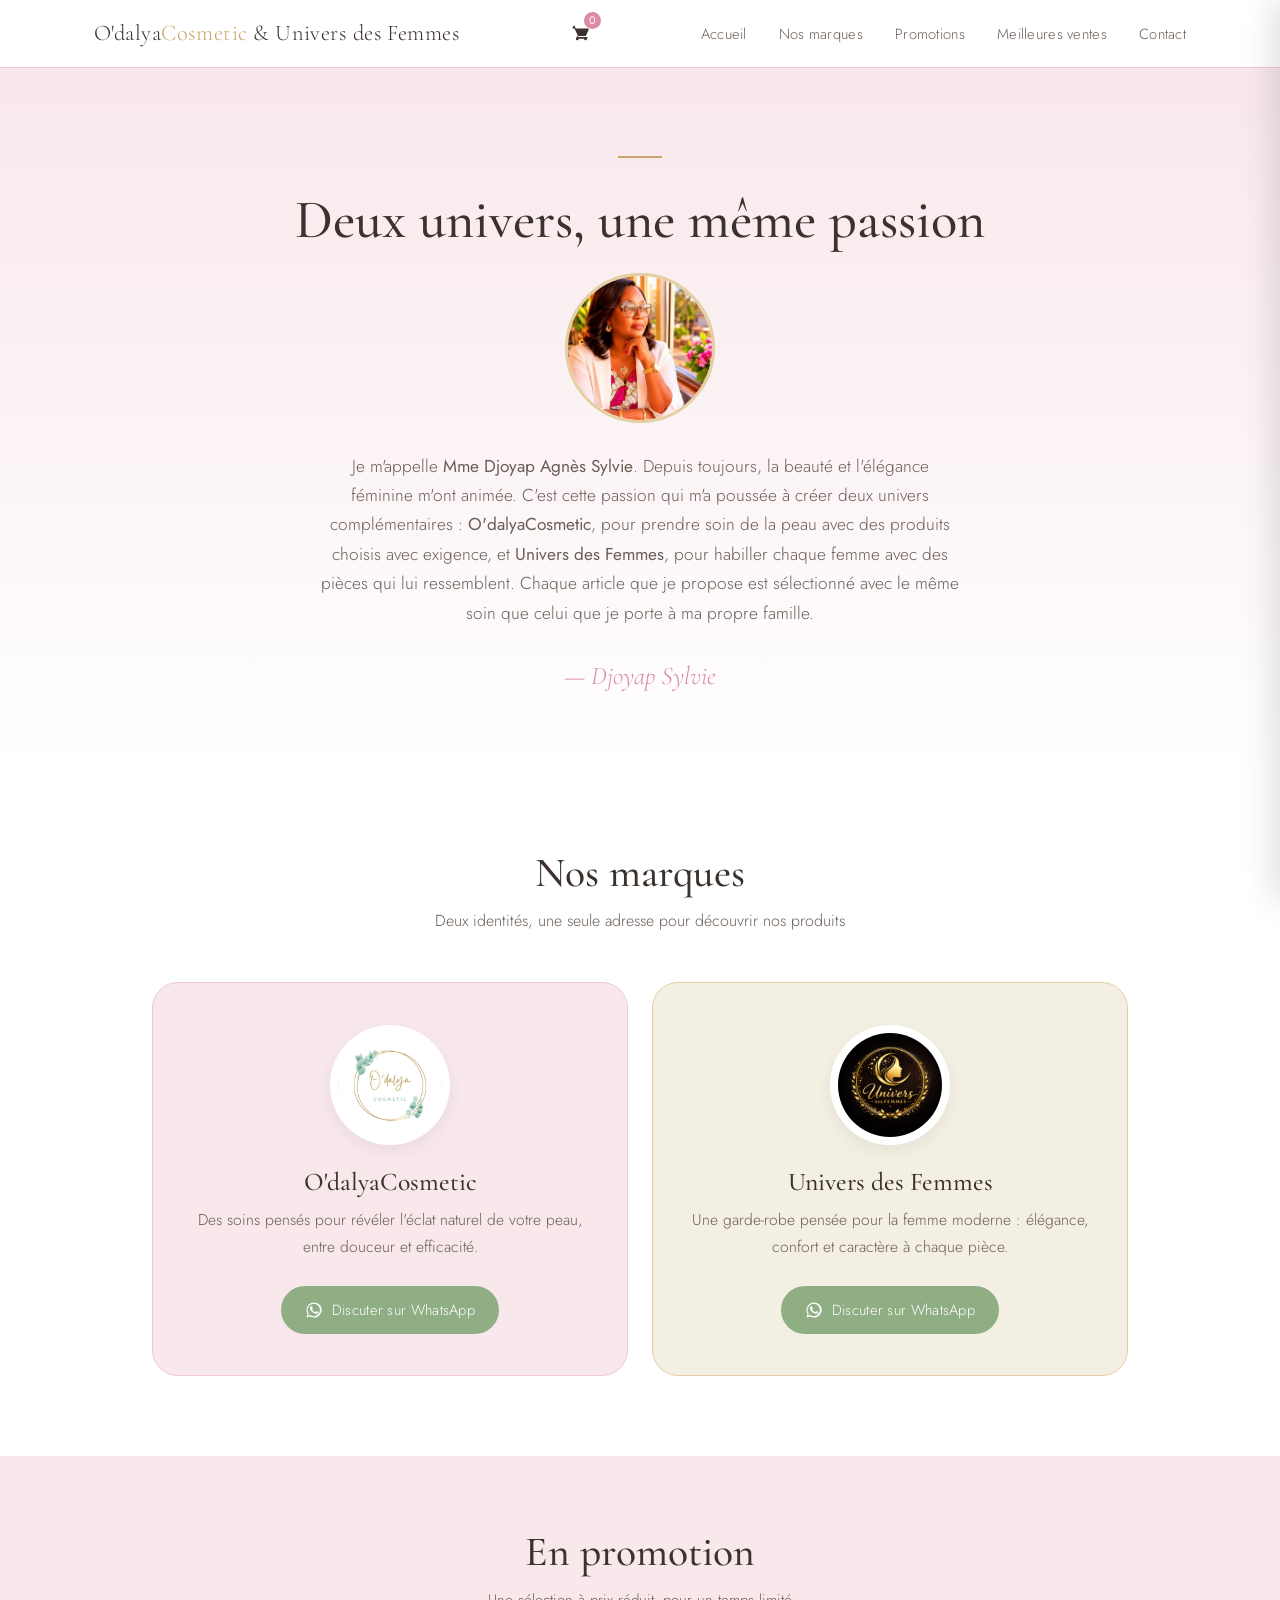
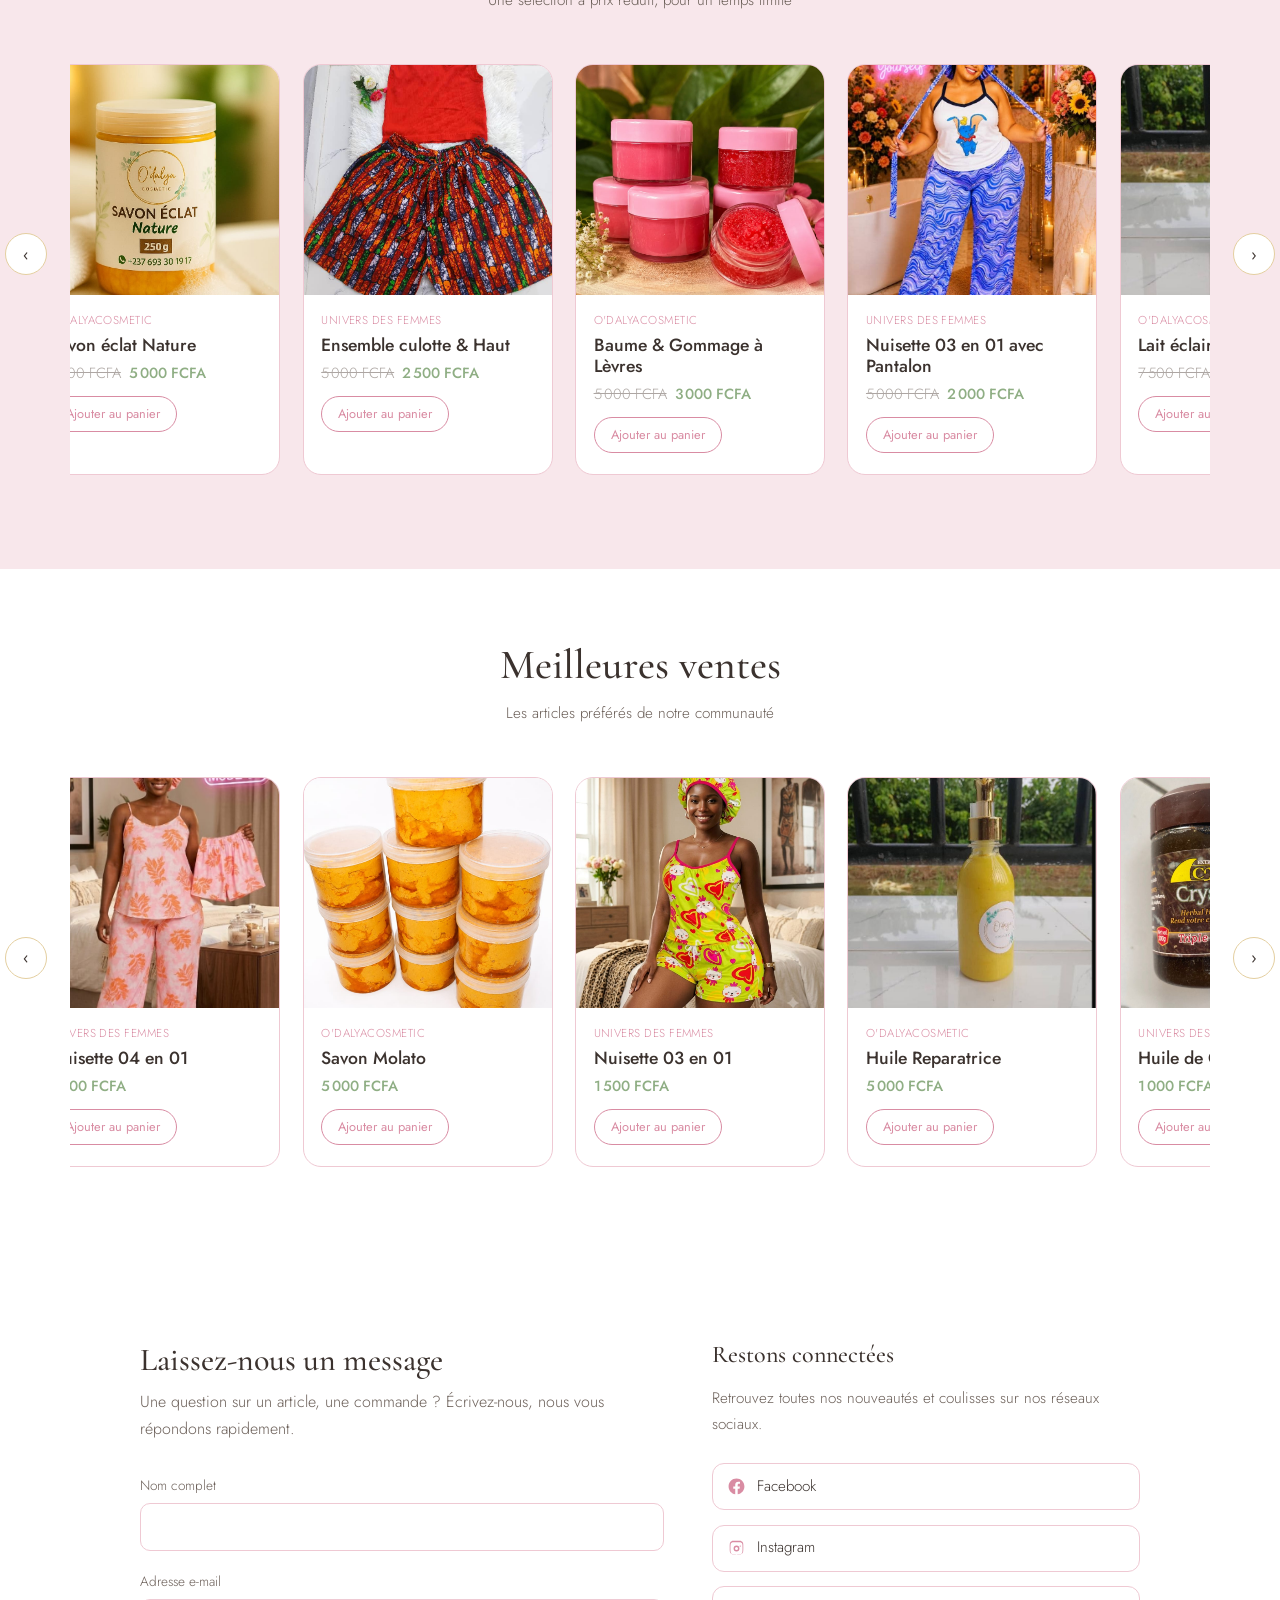
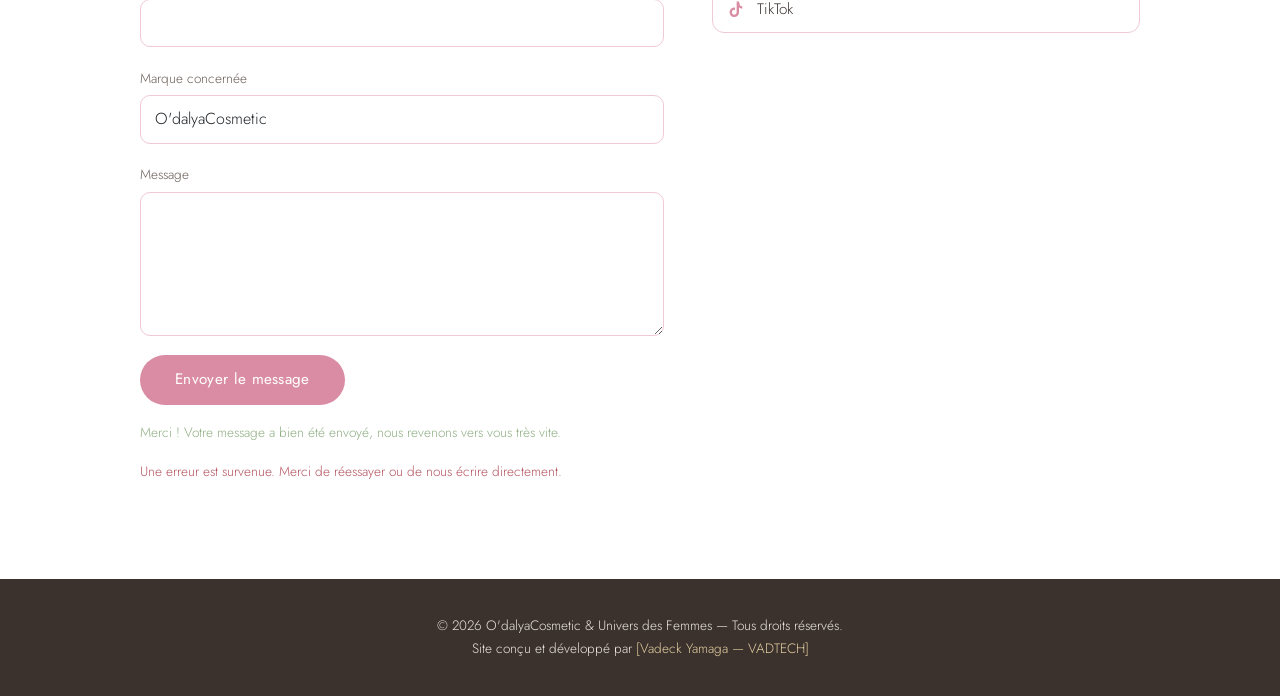
==== index.html @ f8f8d108 "Redéploiement" ====
<!DOCTYPE html>
<html lang="fr">
    <div data-include="views/components/head.html"></div>
        <title>O'dalyaCosmetic &amp; Univers des Femmes</title>
    </head>

    <body>
        <!-- ===== NAV ===== -->
        <div data-include="views/components/nav.html"></div>

        <!-- ===== CART DRAWER ===== -->
        <div data-include="views/components/cart.html"></div>

        <!-- ===== HERO / FOUNDER ===== -->
        <div data-include="views/components/hero.html"></div>

        <!-- ===== BRANDS ===== -->
        <div data-include="views/components/brands.html"></div>

        <!-- ===== PROMOTIONS CAROUSEL ===== -->
        <div data-include="views/components/promotions.html"></div>

        <!-- ===== BEST SELLERS CAROUSEL ===== -->
        <div data-include="views/components/best-sellers.html"></div>

        <!-- ===== CONTACT ===== -->
        <div data-include="views/components/contact.html"></div>

        <!-- ===== FOOTER ===== -->
        <div data-include="views/components/footer.html"></div>

        <script src="asset/js/load-components.js" defer></script>
        <script src="asset/js/index.js" defer></script>
        <script src="asset/js/products.js" defer></script>
        <script src="asset/js/cart.js" defer></script>
    </body>
</html>
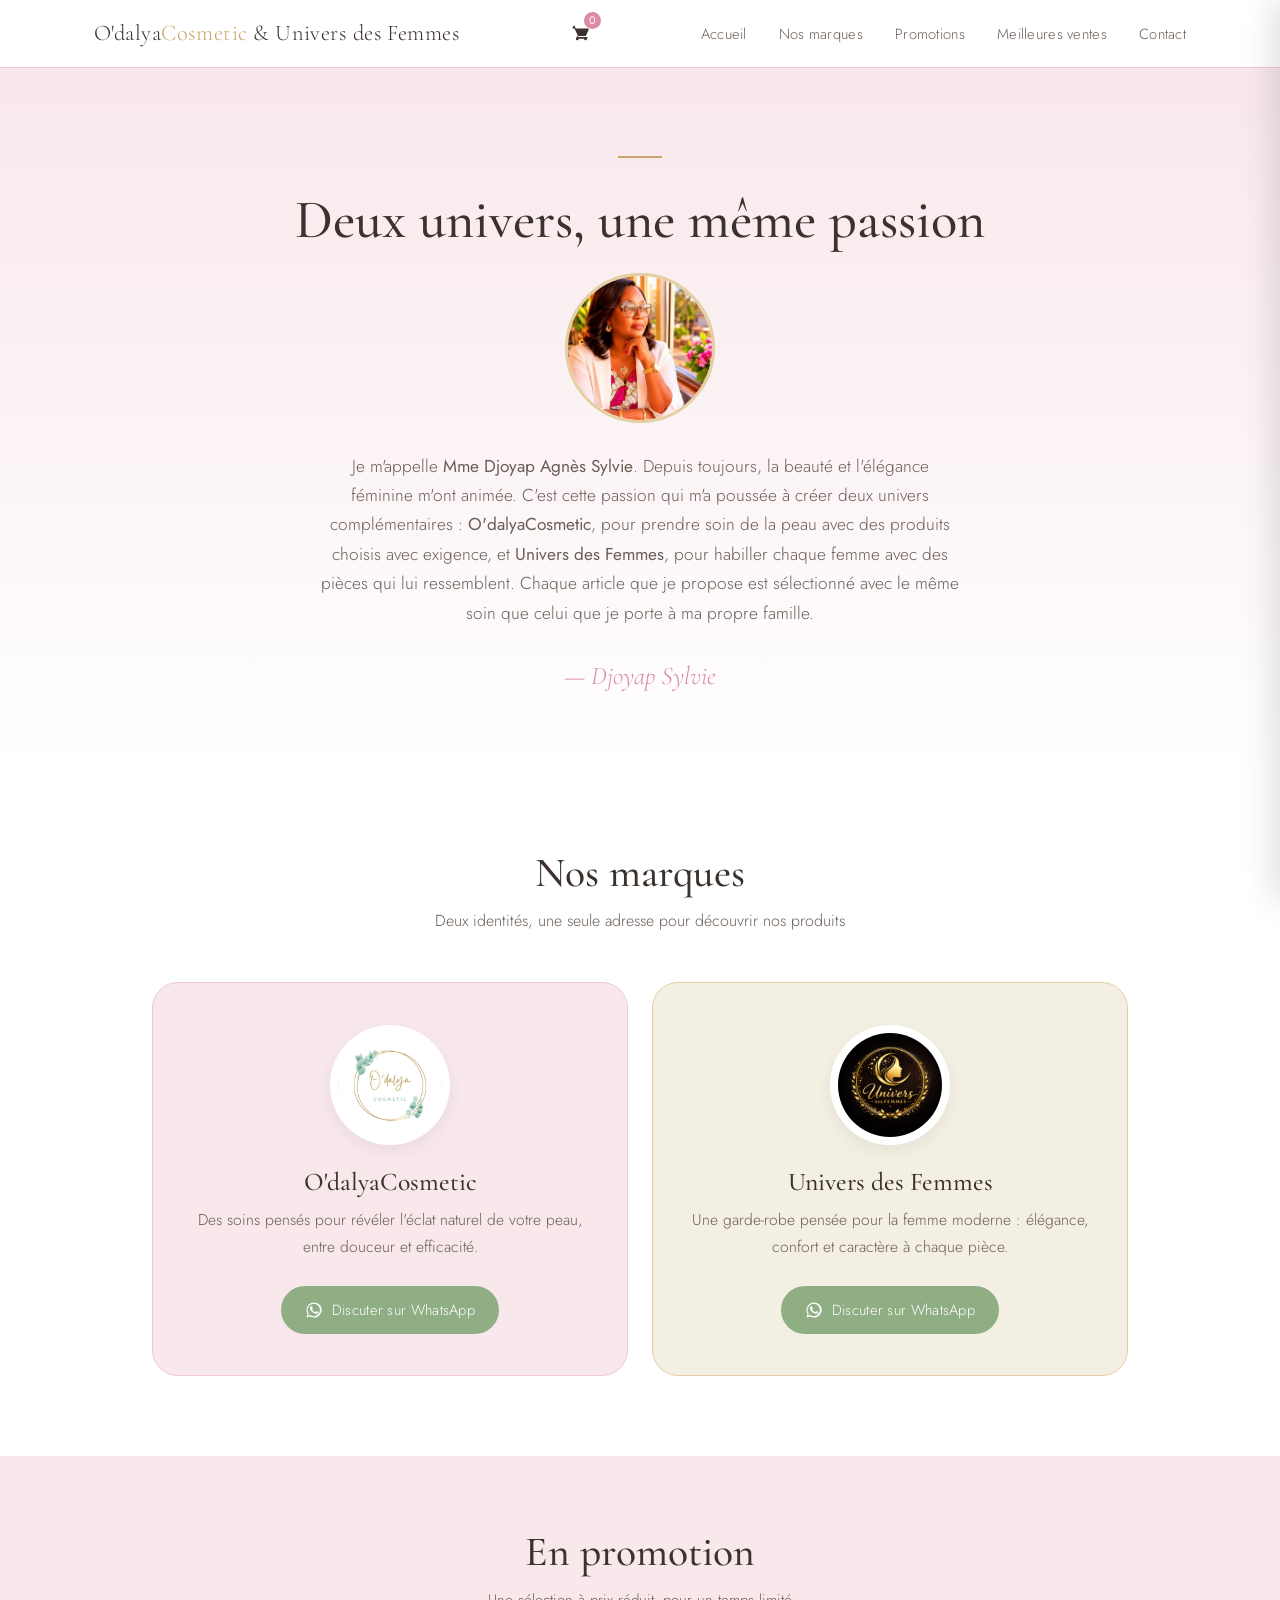
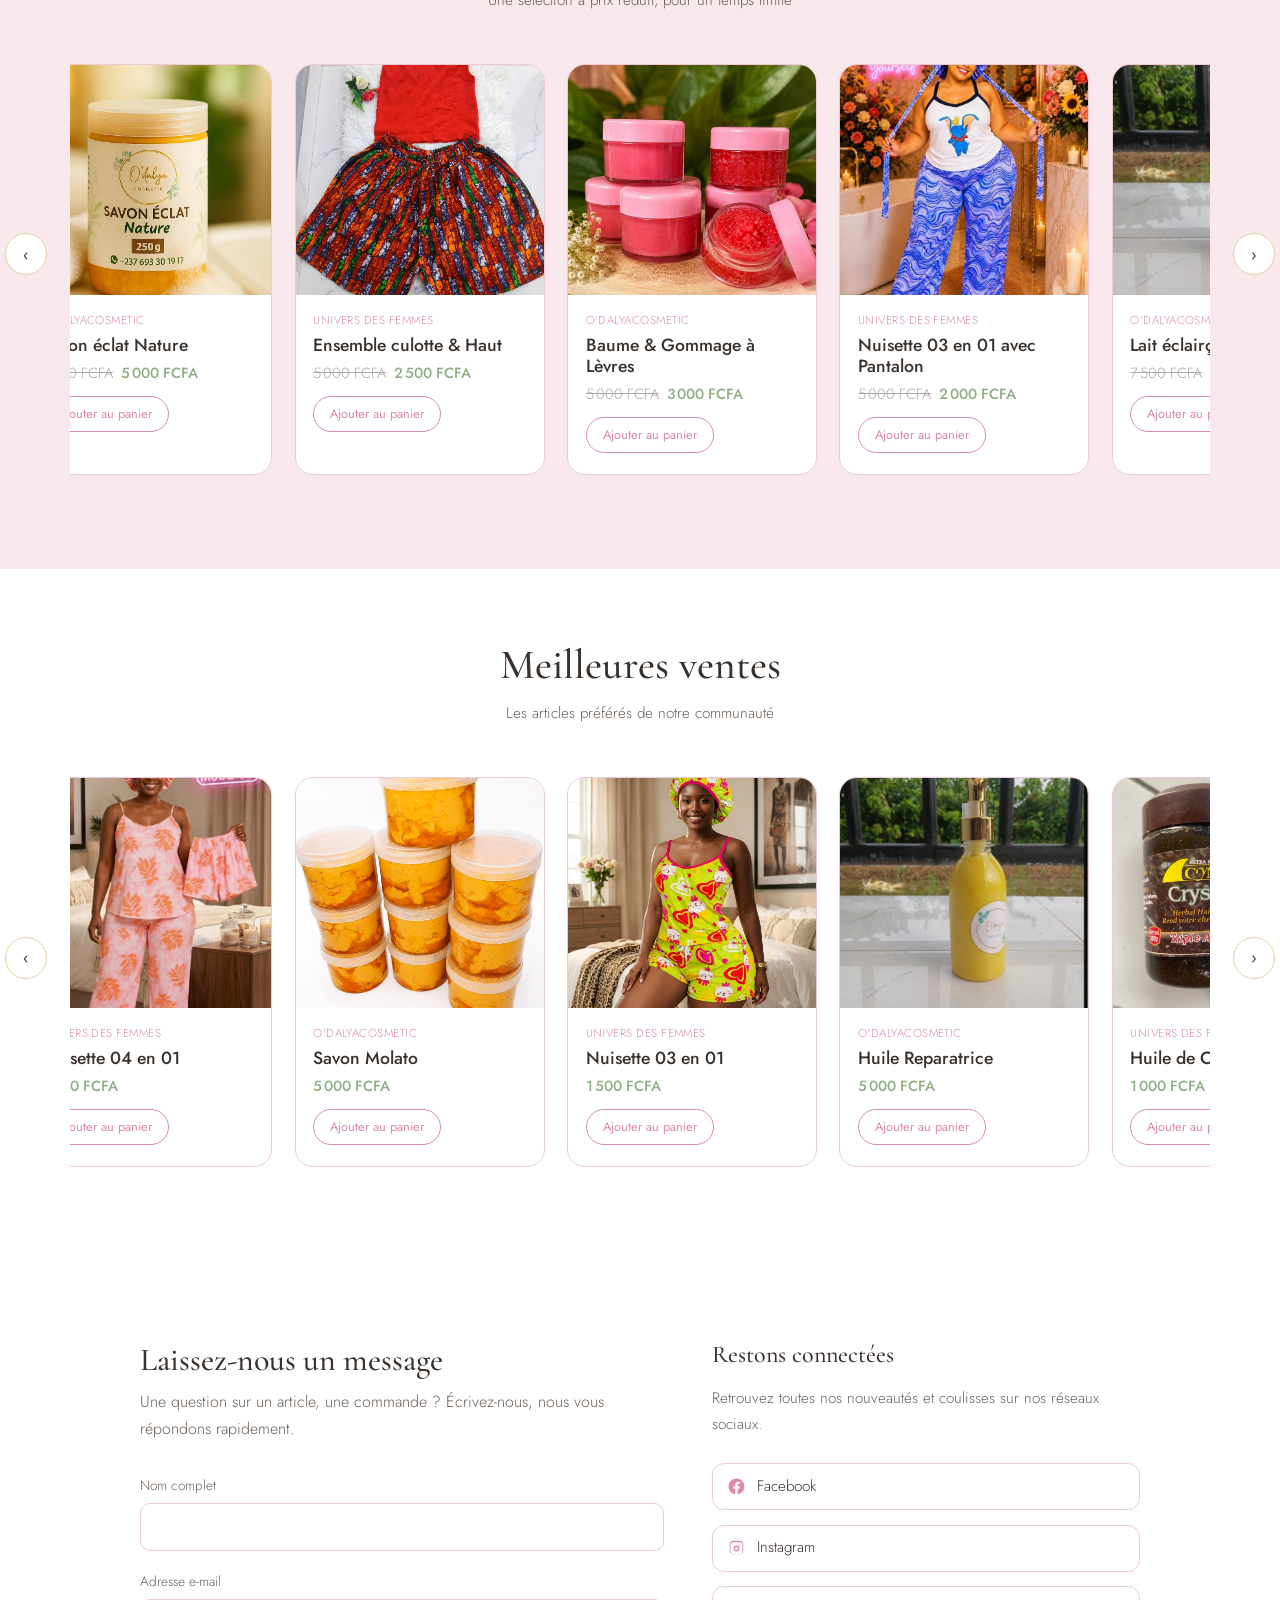
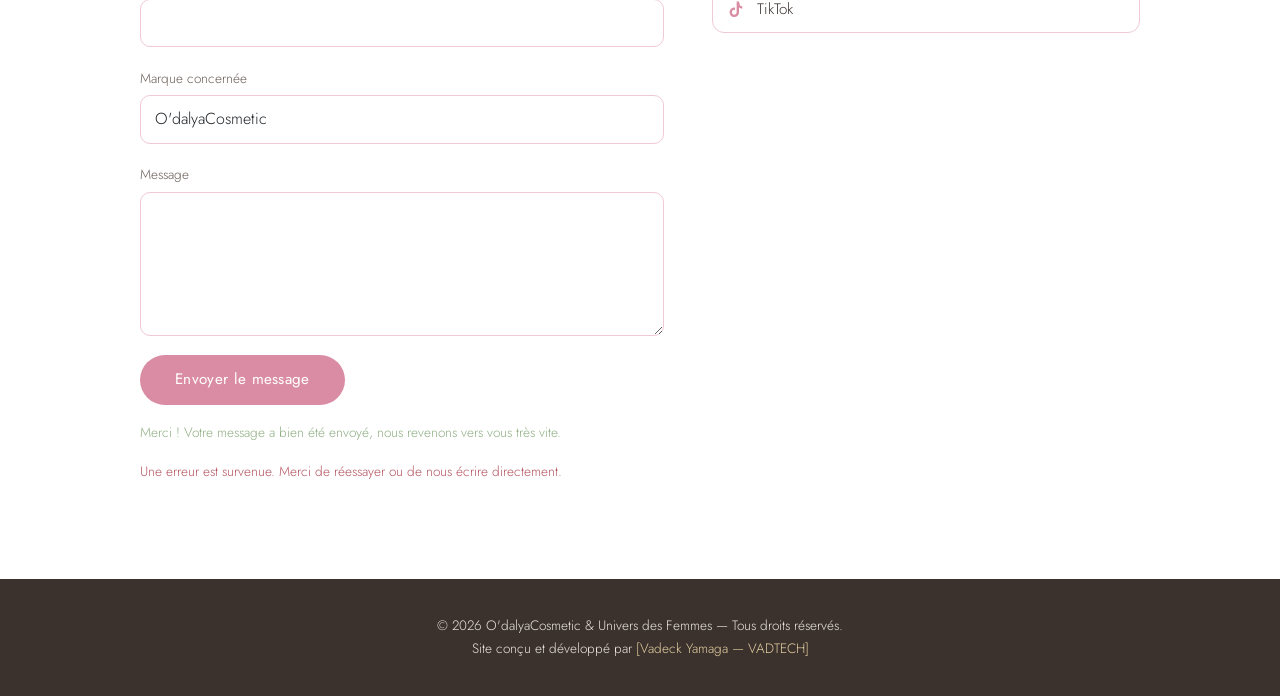
==== commit 0713e480: "Reférencement" ====
--- a/index.html
+++ b/index.html
@@ -1,6 +1,7 @@
 <!DOCTYPE html>
 <html lang="fr">
     <div data-include="views/components/head.html"></div>
+        <meta name="google-site-verification" content="E80WDOPw2J50ZNg0LOaJif5qcjWHadRNRp-gc92QahQ" />
         <title>O'dalyaCosmetic &amp; Univers des Femmes</title>
     </head>
 
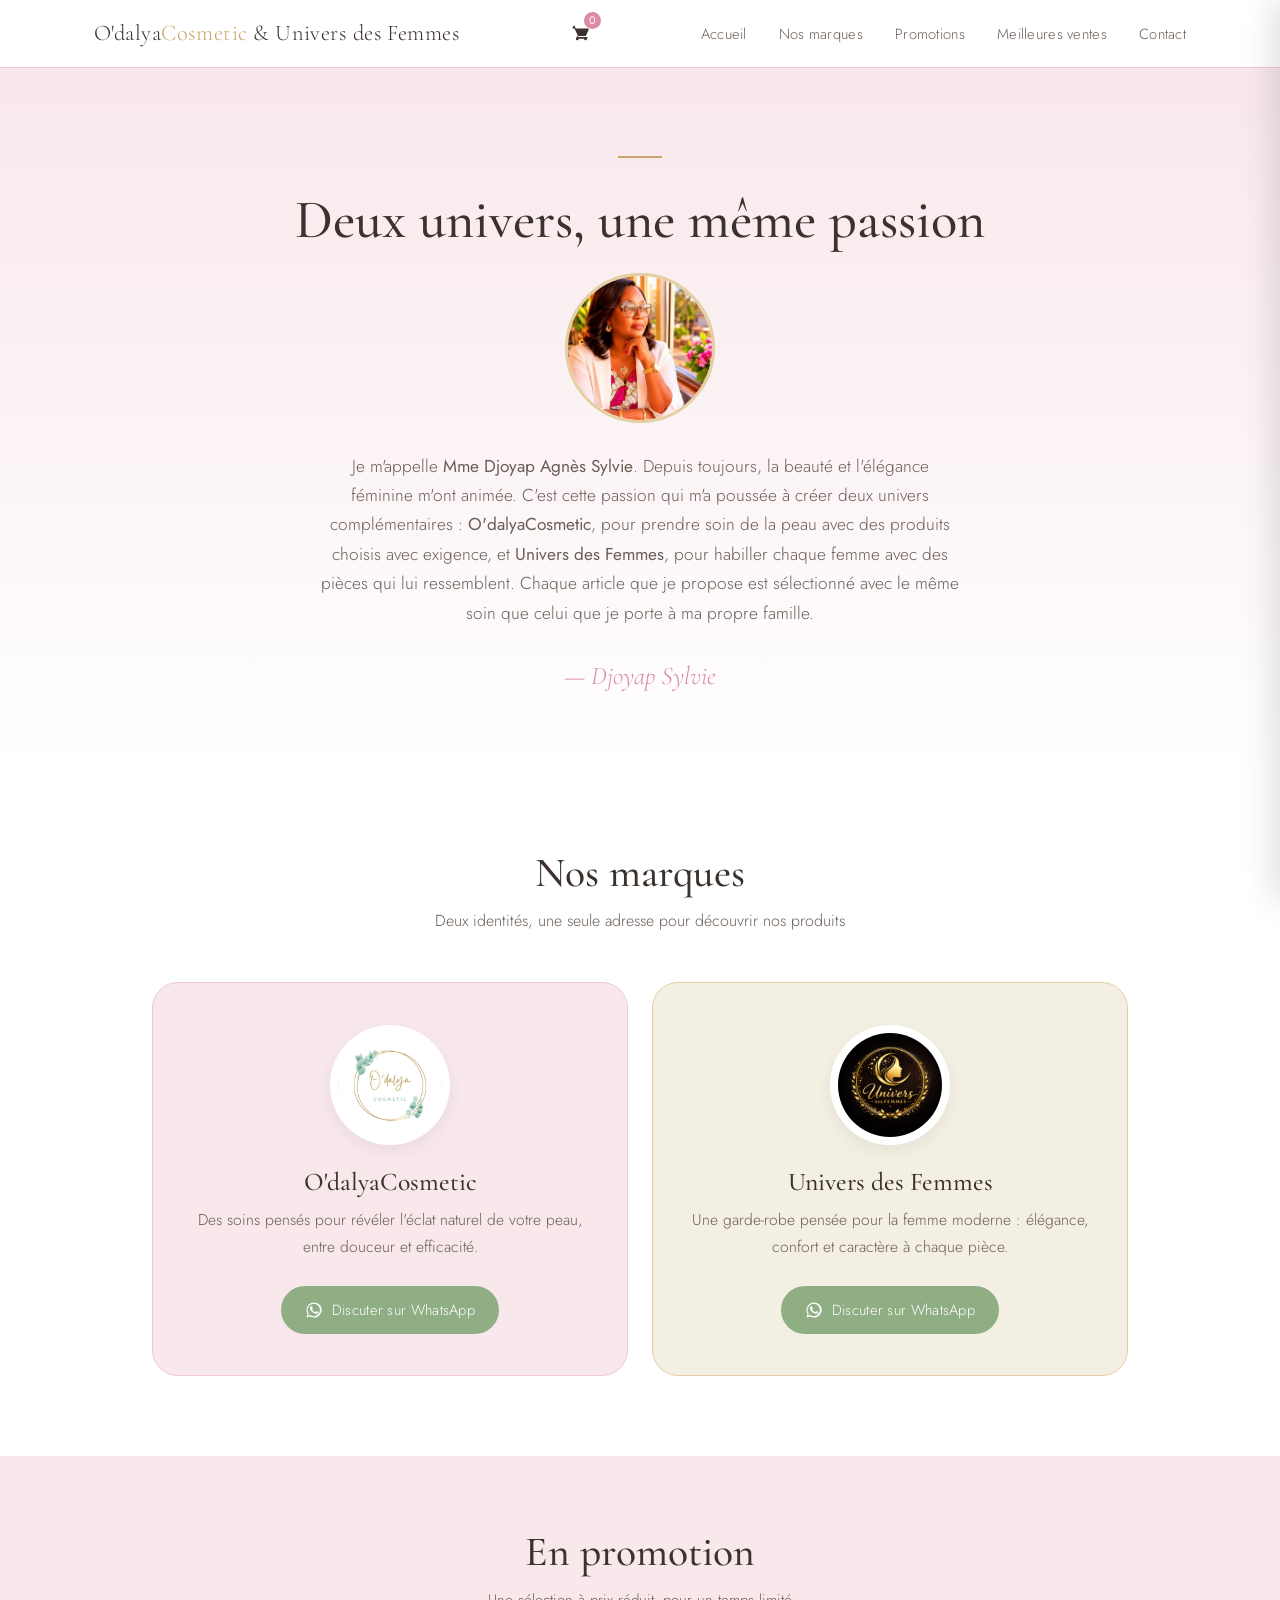
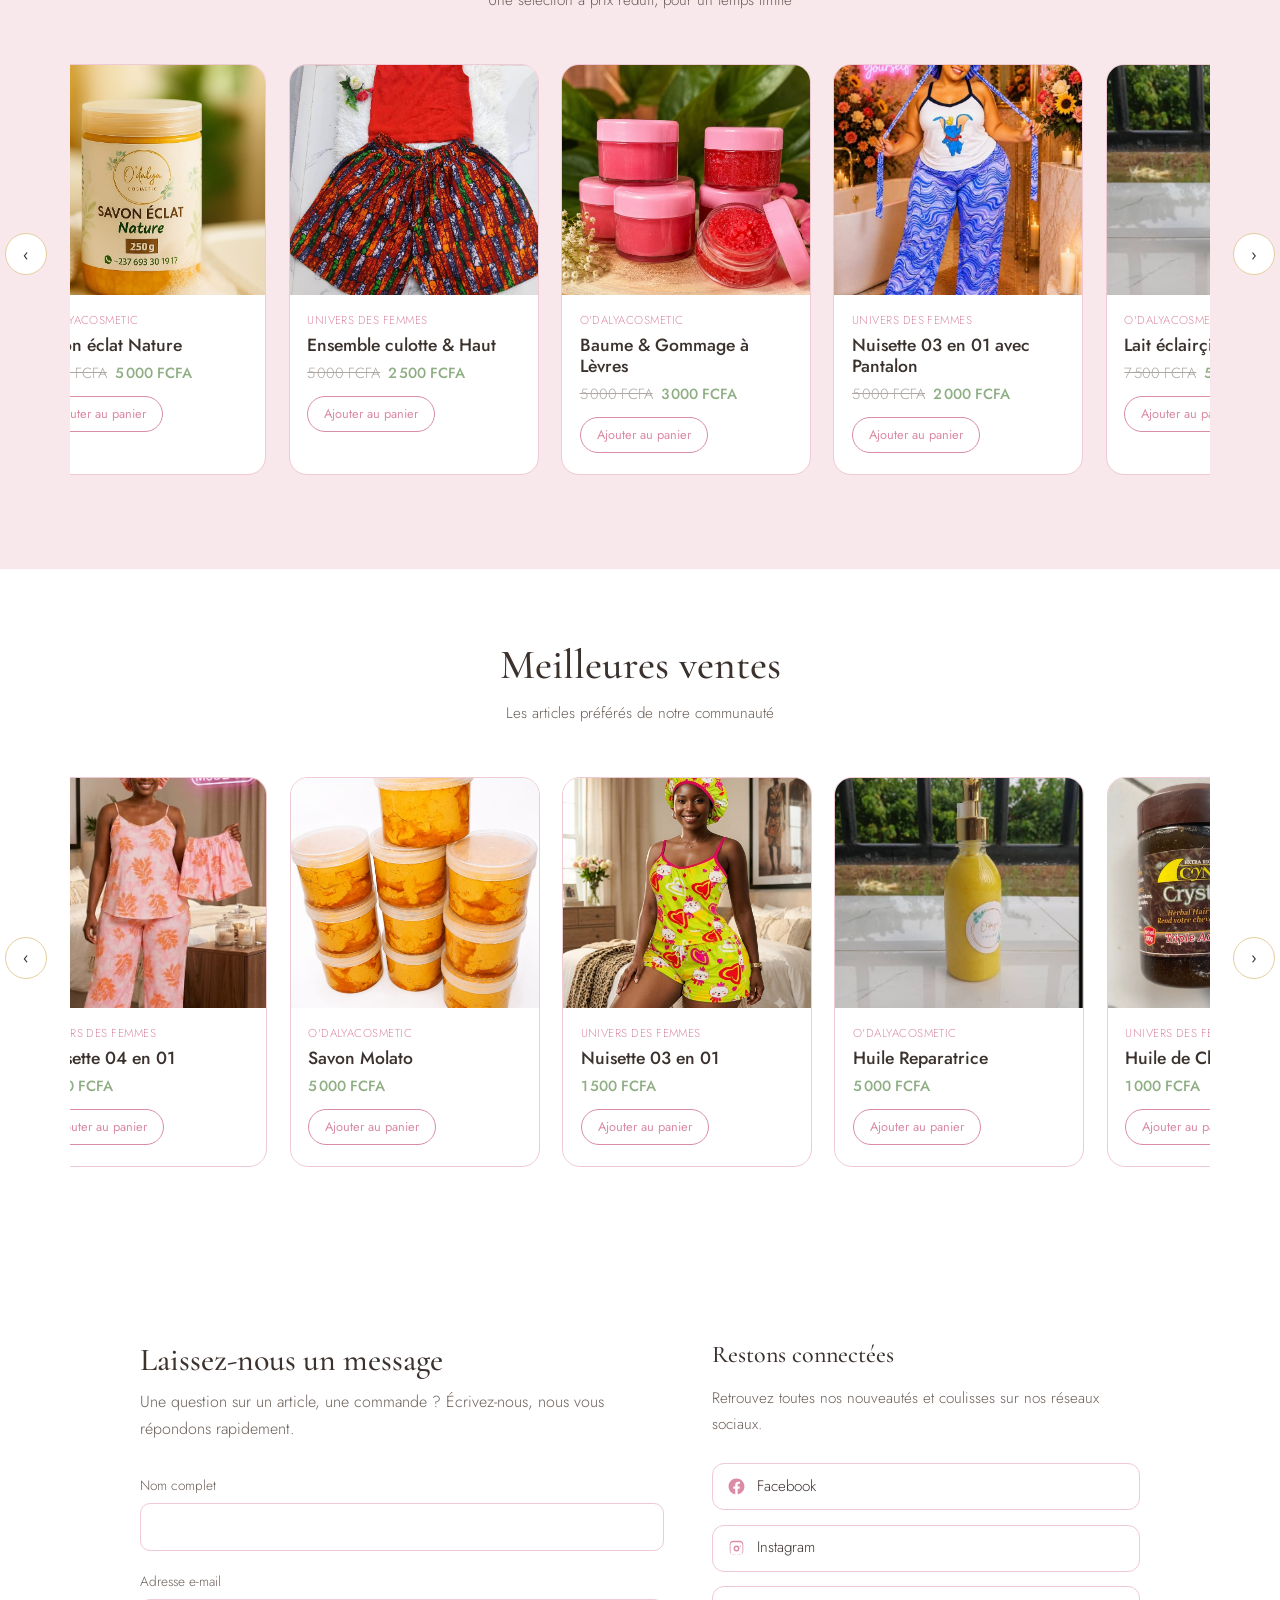
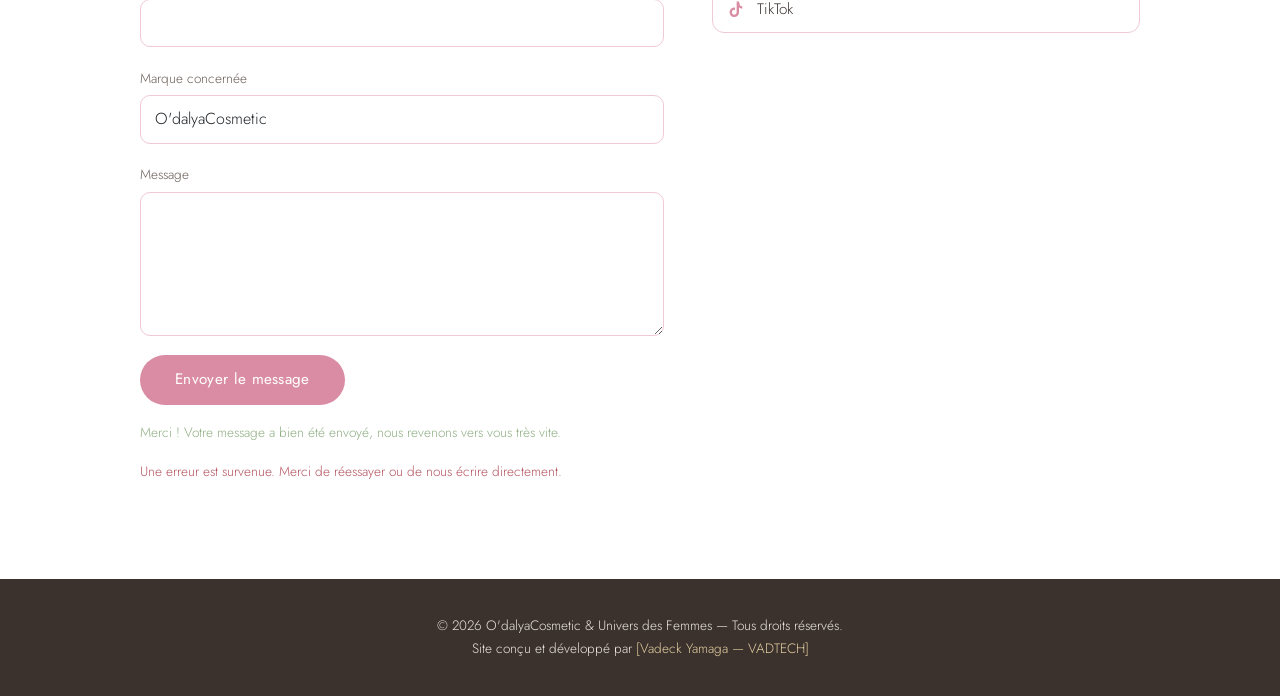
==== commit b9737b29: "Reférencement" ====
--- a/index.html
+++ b/index.html
@@ -1,6 +1,26 @@
 <!DOCTYPE html>
 <html lang="fr">
     <div data-include="views/components/head.html"></div>
+
+        <link rel="canonical" href="https://sylviedjoyap.netlify.app">
+        <meta charset="UTF-8">
+        <meta name="viewport" content="width=device-width, initial-scale=1.0">
+        
+        <!-- SEO essentiel -->
+        <title>Sylvie Djoyap - Entrepreneuses | Vitrine de produit</title>
+        <meta name="description" content="Boutique de Sylvie Djoyap, femme entrepreneuse, Cosmétique, bien-etre et beauté. Découvrez mes différents produits, n'hésitez pas à commander ou à me contacter.">
+        <meta name="keywords" content="Sylvie Djoyap, femmes entrepreneuses, produits de beauté, produits cosmétique, bien-etre et santé, produits capillaires, cheveux naturels, vetements femmes, vetements enfant, vetements femmes et enfants">
+        <meta name="author" content="Sylvie Djoyap">
+        
+        <!-- Open Graph (aperçu du lien sur WhatsApp, LinkedIn, Facebook, etc.) -->
+        <meta property="og:title" content="Sylvie Djoyap - Femme entrepreneuse">
+        <meta property="og:description" content="vitrine de produits et d'accessoires en ligne">
+        <meta property="og:type" content="website">
+        <meta property="og:url" content="https://sylviedjoyap.netlify.app">
+        <meta property="og:image" content="https://sylviedjoyap.netlify.app/asset/images/profil.jpeg">
+        
+        <!-- Indique explicitement à Google qu'il peut indexer -->
+        <meta name="robots" content="index, follow">
         <meta name="google-site-verification" content="E80WDOPw2J50ZNg0LOaJif5qcjWHadRNRp-gc92QahQ" />
         <title>O'dalyaCosmetic &amp; Univers des Femmes</title>
     </head>
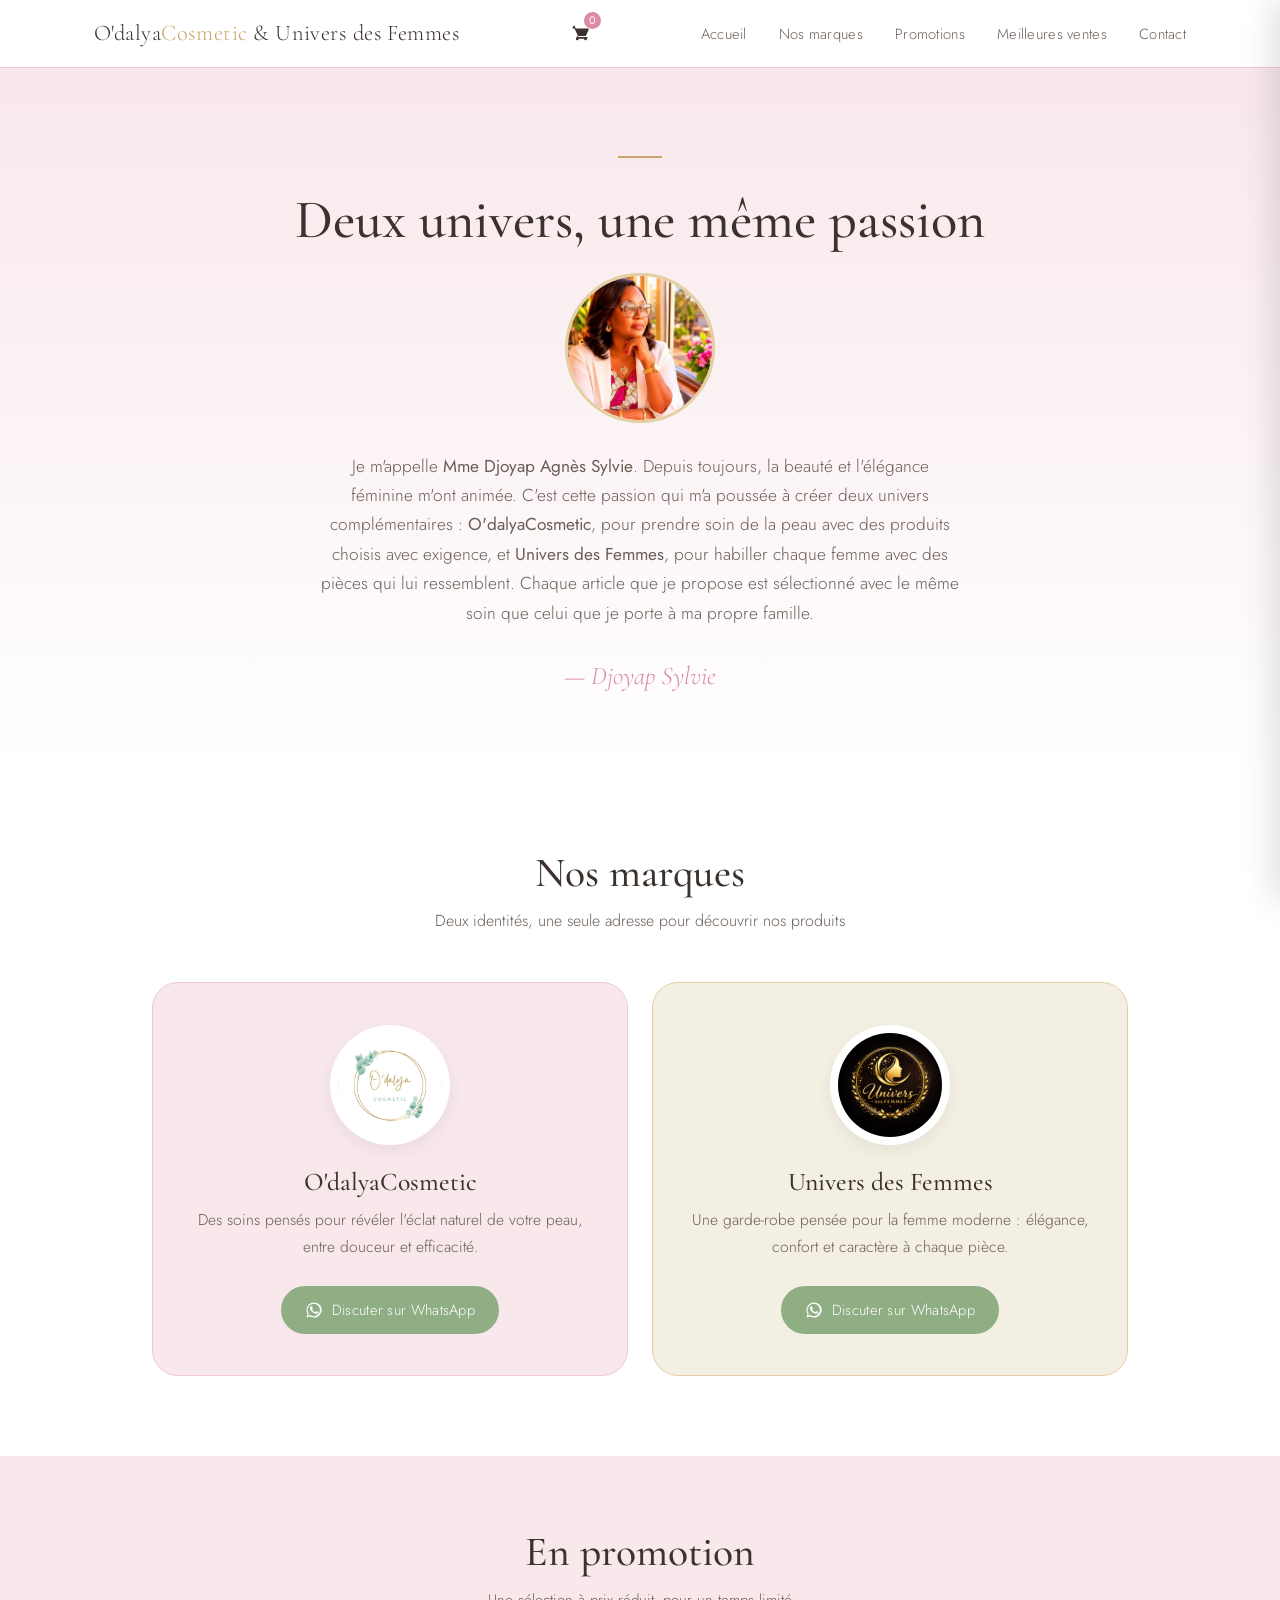
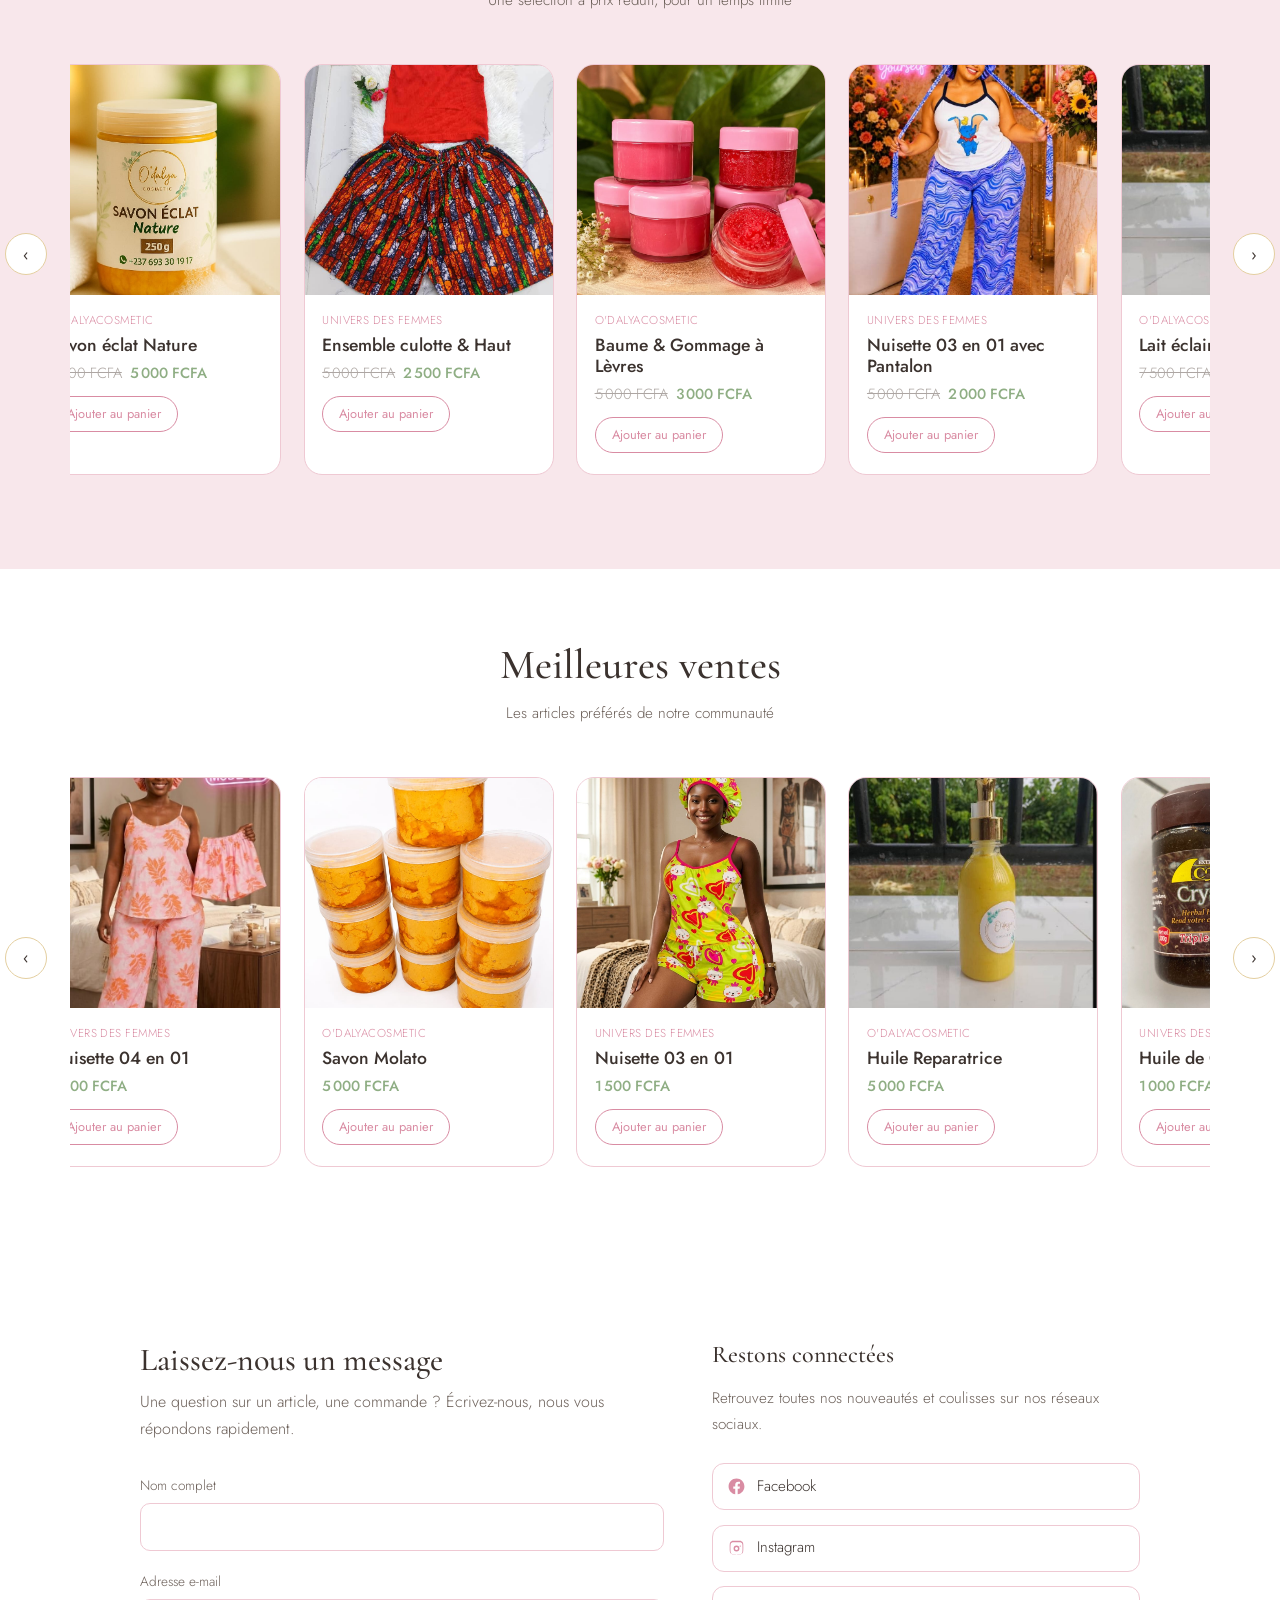
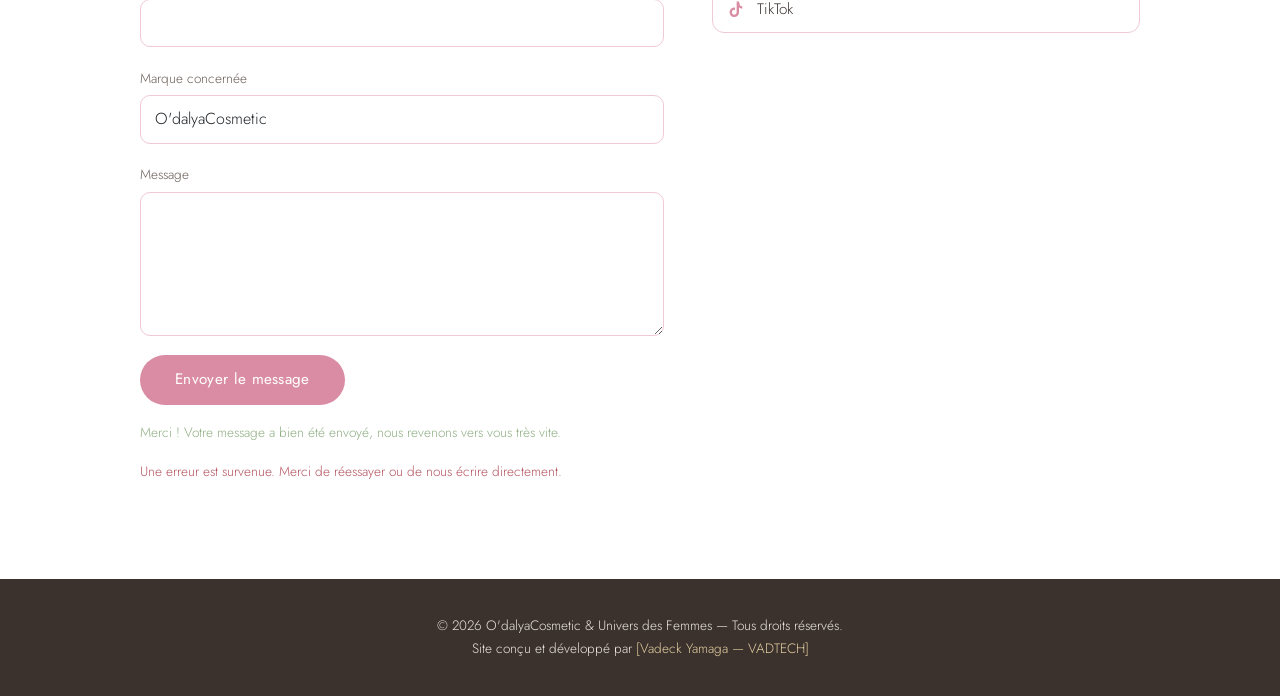
==== commit 58d655d3: "Reférencement" ====
--- a/index.html
+++ b/index.html
@@ -21,7 +21,6 @@
         
         <!-- Indique explicitement à Google qu'il peut indexer -->
         <meta name="robots" content="index, follow">
-        <meta name="google-site-verification" content="E80WDOPw2J50ZNg0LOaJif5qcjWHadRNRp-gc92QahQ" />
         <title>O'dalyaCosmetic &amp; Univers des Femmes</title>
     </head>
 
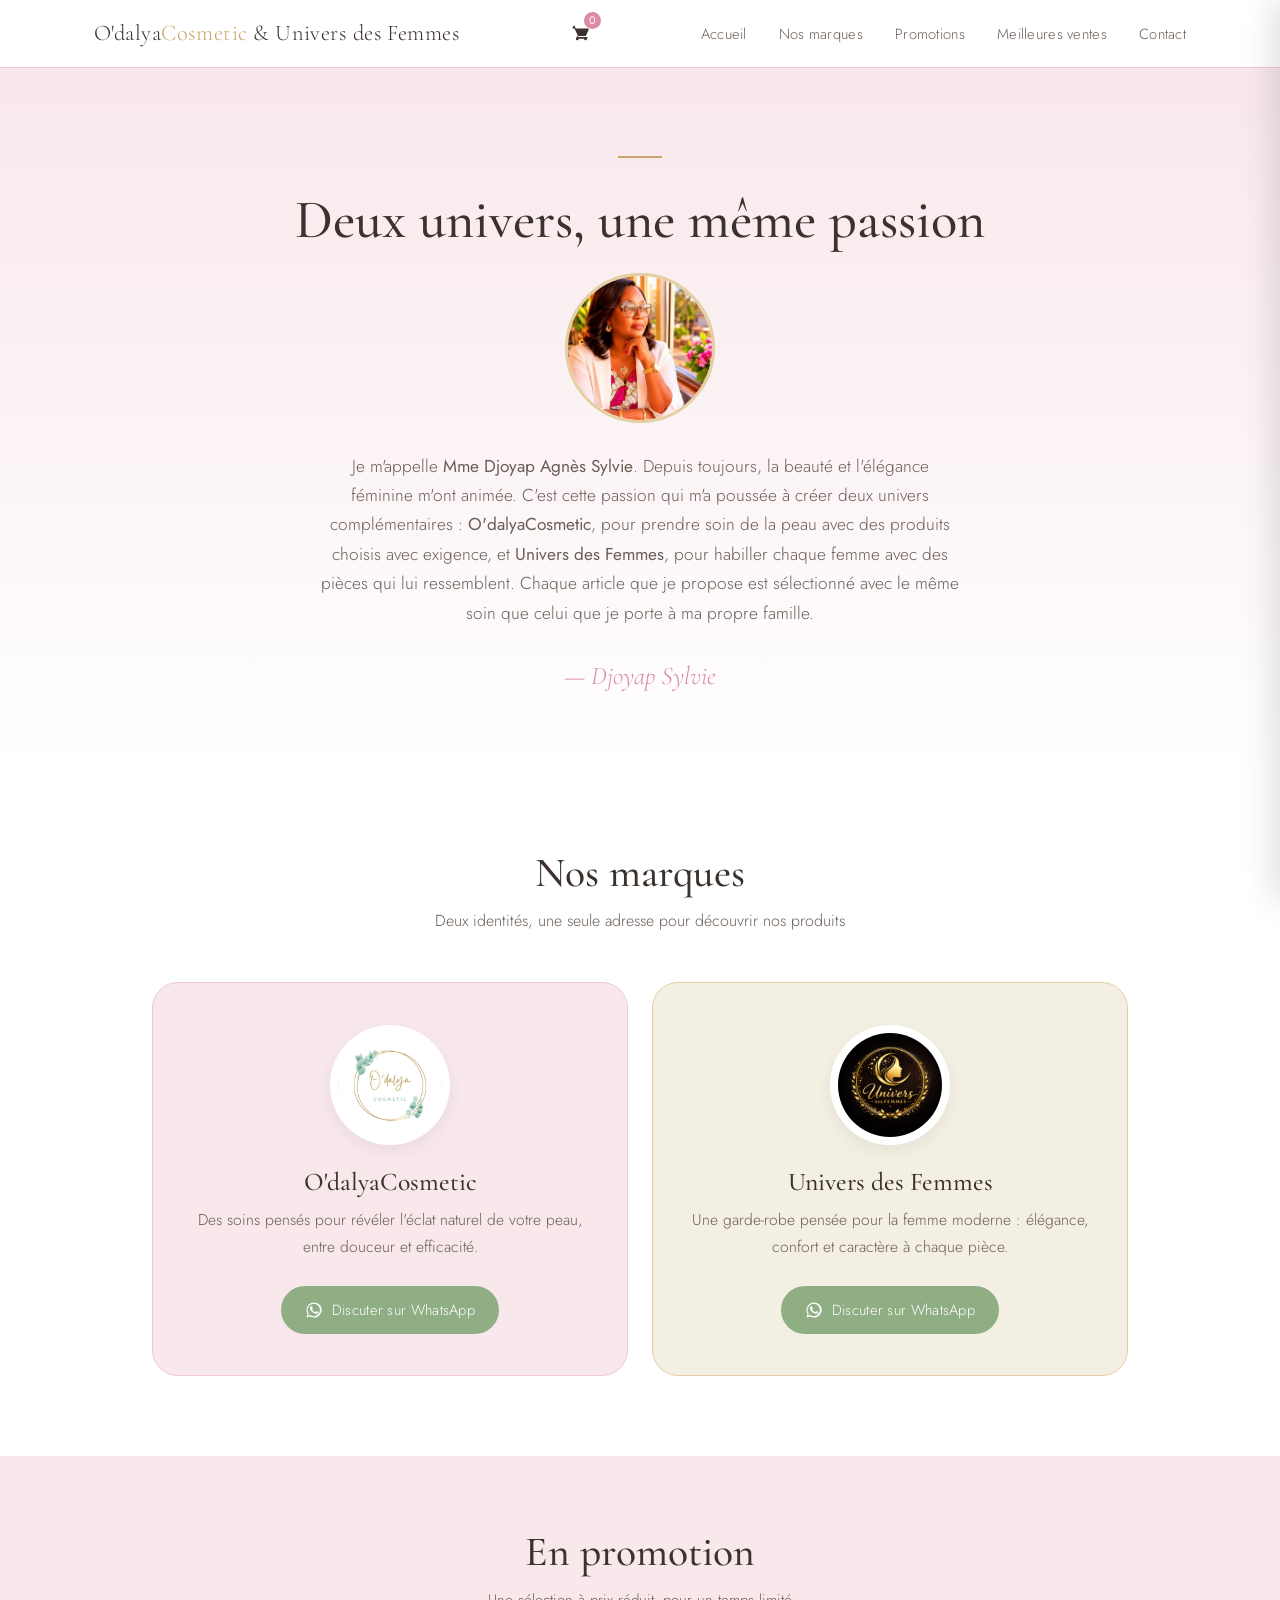
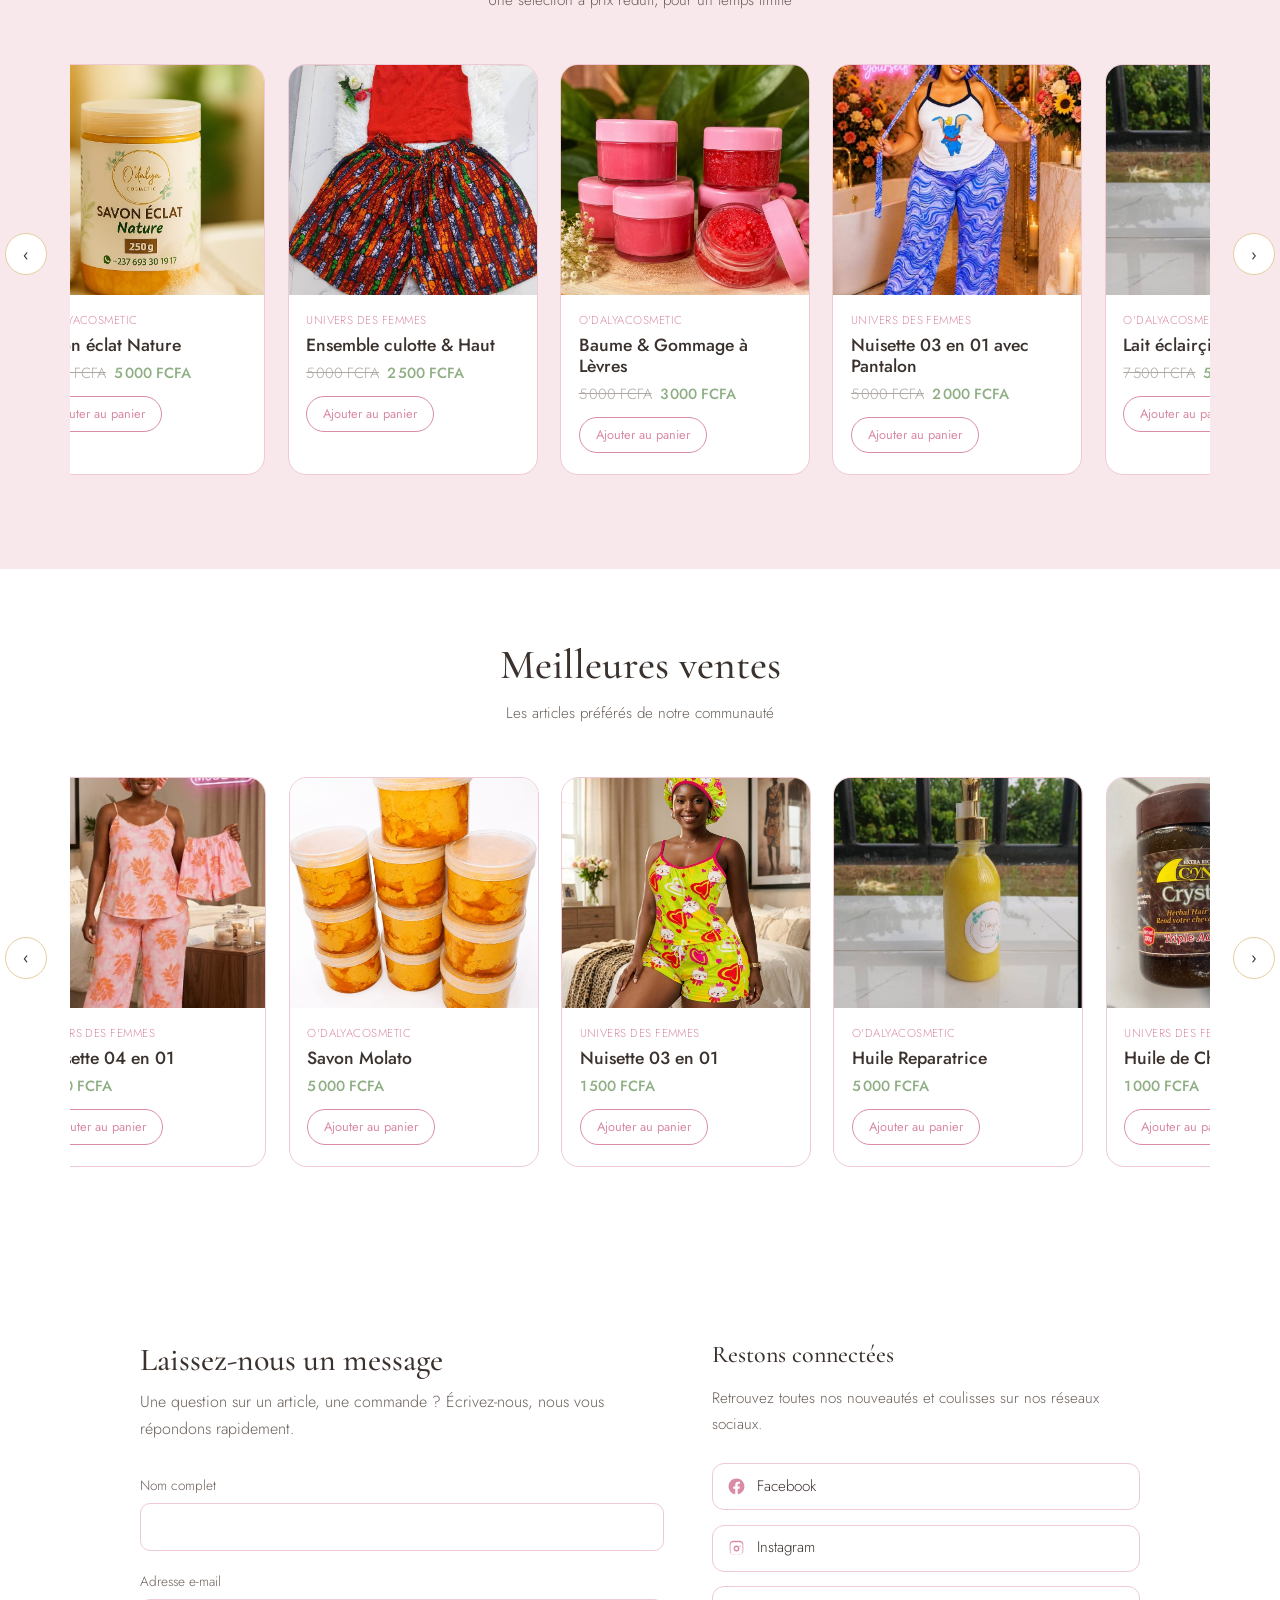
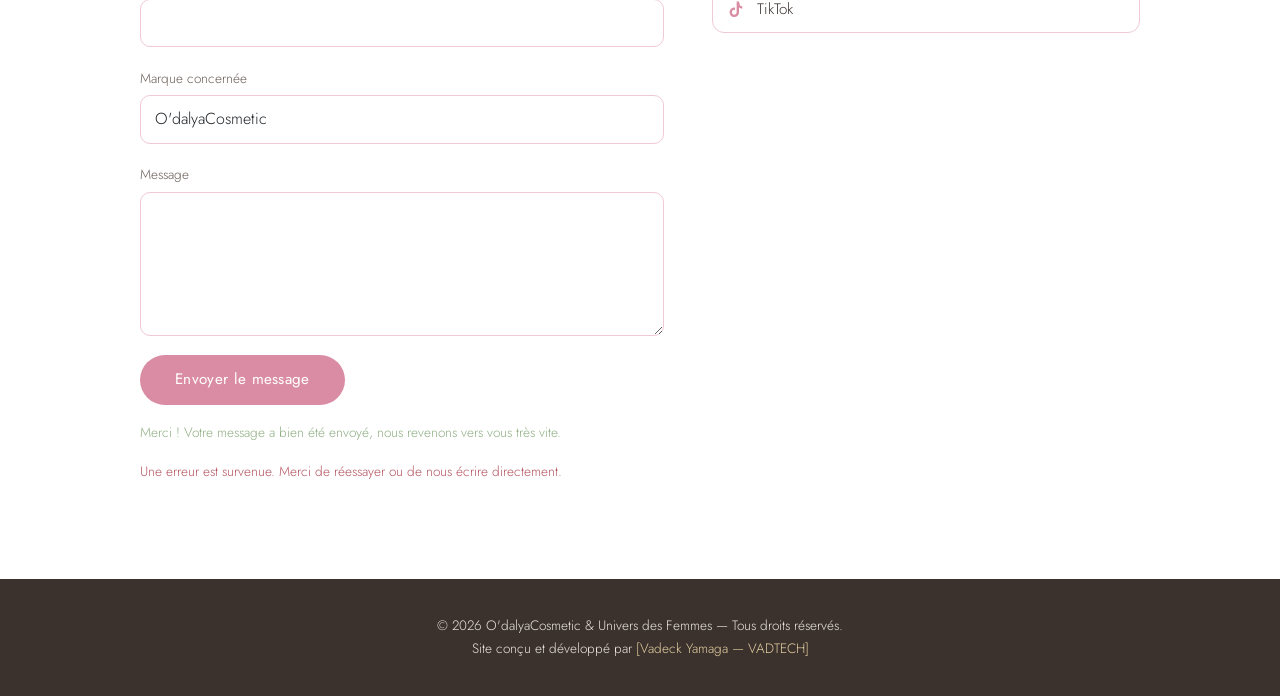
==== commit 9802dbce: "Reférencement" ====
--- a/index.html
+++ b/index.html
@@ -5,6 +5,14 @@
         <link rel="canonical" href="https://sylviedjoyap.netlify.app">
         <meta charset="UTF-8">
         <meta name="viewport" content="width=device-width, initial-scale=1.0">
+
+        <!-- Google Tag Manager -->
+        <script>(function(w,d,s,l,i){w[l]=w[l]||[];w[l].push({'gtm.start':
+        new Date().getTime(),event:'gtm.js'});var f=d.getElementsByTagName(s)[0],
+        j=d.createElement(s),dl=l!='dataLayer'?'&l='+l:'';j.async=true;j.src=
+        'https://www.googletagmanager.com/gtm.js?id='+i+dl;f.parentNode.insertBefore(j,f);
+        })(window,document,'script','dataLayer','GTM-W5MNWQ6L');</script>
+        <!-- End Google Tag Manager -->
         
         <!-- SEO essentiel -->
         <title>Sylvie Djoyap - Entrepreneuses | Vitrine de produit</title>
@@ -25,6 +33,12 @@
     </head>
 
     <body>
+
+        <!-- Google Tag Manager (noscript) -->
+        <noscript><iframe src="https://www.googletagmanager.com/ns.html?id=GTM-W5MNWQ6L"
+        height="0" width="0" style="display:none;visibility:hidden"></iframe></noscript>
+        <!-- End Google Tag Manager (noscript) -->
+
         <!-- ===== NAV ===== -->
         <div data-include="views/components/nav.html"></div>
 
